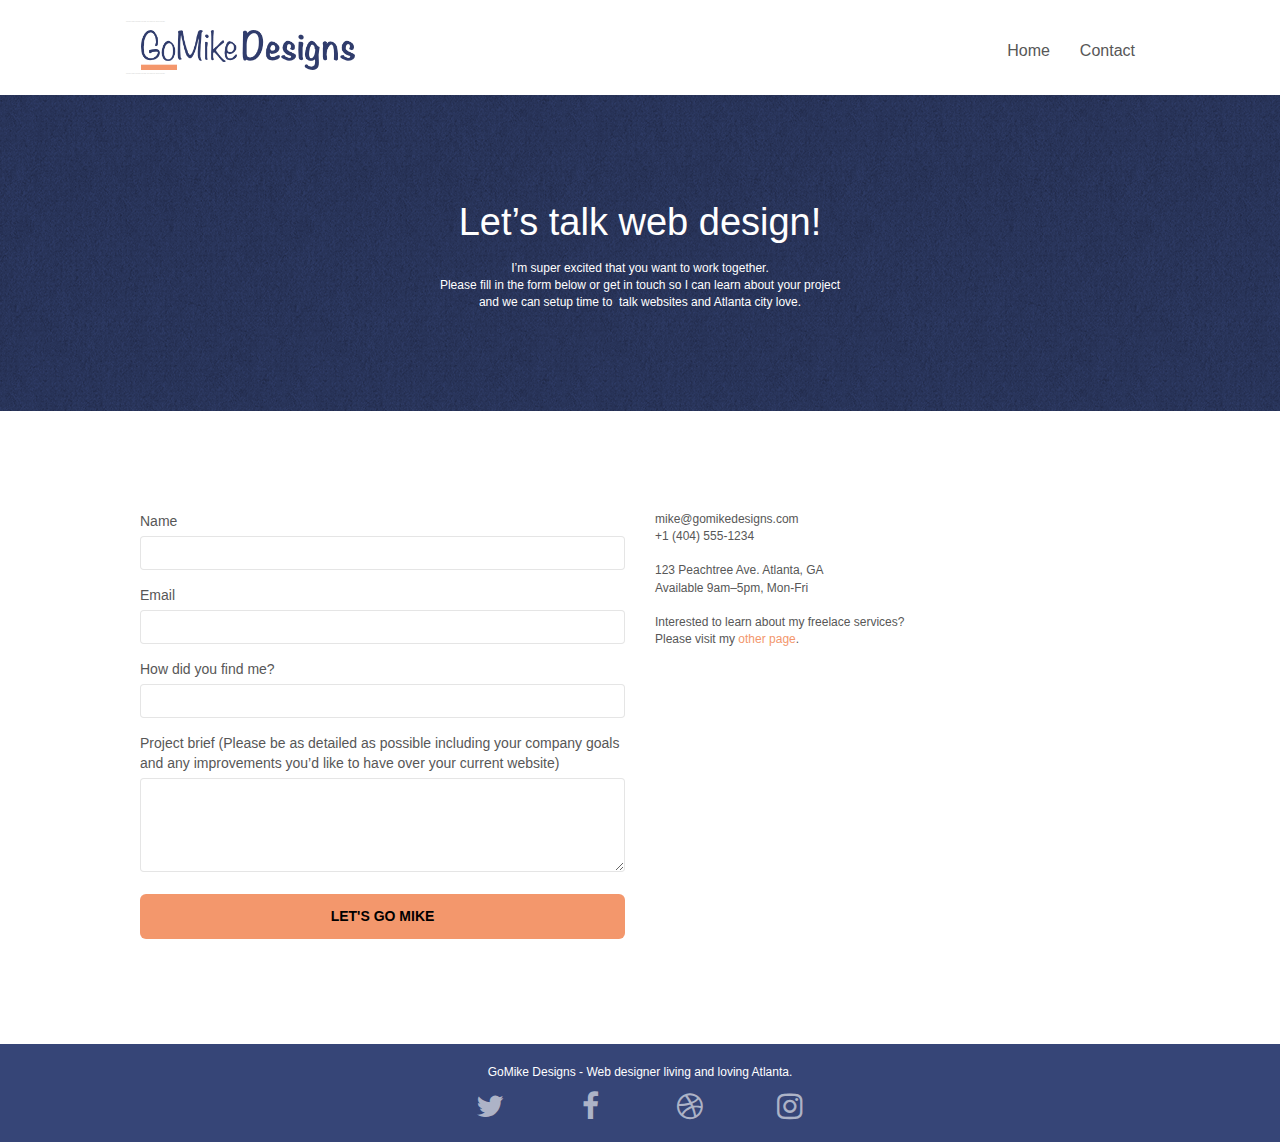
==== contact.html @ d9c5af90 "contact page updated for responsiveness" ====
<!DOCTYPE html>
<html lang="eng">
  <head>
    <meta charset="utf-8" />
    <meta
      name="keywords"
      content="freelance web designer atlanta, website design atlanta, web developer atlanta, web design atlanta, 
    GoMike Atlanta, GoMike website design atlanta, GoMike design Web developer, website builder in atlanta, hire a web developer in atlanta,
    hire a webdesigner in atlanta,"
    />
    <meta
      name="description"
      content="I'm Mike and your should hire me to build your website"
    />
    <meta
      name="viewport"
      content="width=device-width, initial-scale=1.0, viewport-fit=cover"
    />
    <link rel="shortcut icon" type="image/png" href="favicon.jpg" />
    <link rel="stylesheet" type="text/css" href="./css/bootstrap.css" />
    <link rel="stylesheet" type="text/css" href="style.css" />
    <link rel="stylesheet" type="text/css" href="./css/font-awesome.css" />
    <link rel="stylesheet" type="text/css" href="./css/et-line.css" />

    <title>GoMike Designs Contact Page</title>

    <!-- Analytics -->

    <!-- Analytics END -->
  </head>
  <body>
    <!-- Main container -->
    <div class="page-container">
      <!-- bloc-0 -->
      <div class="bloc bgc-white l-bloc" id="bloc-0">
        <div class="container bloc-sm">
          <nav class="navbar row">
            <div class="navbar-header">
              <div class="keywords" style="color: #cccccc; font-size: 1px">
                web agency atlanta, web strategy, web design, logo, website,
                web, internet, logo design
              </div>
              <a class="navbar-brand" href="index.html"
                ><img
                  src="img/atlanta%20web%20design%20logo.png"
                  alt="logo, seo, google, website, internet, web design, design agency"
                  height="40"
              /></a>
              <div class="keywords" style="color: #cccccc; font-size: 1px">
                web agency atlanta, web strategy, web design, logo, website,
                web, internet, logo design
              </div>

              <button
                id="nav-toggle"
                type="button"
                class="ui-navbar-toggle navbar-toggle"
                data-toggle="collapse"
                data-target=".navbar-1"
              >
                <span class="sr-only">Toggle navigation</span>
                <span class="icon-bar"></span>
                <span class="icon-bar"></span>
                <span class="icon-bar"></span>
              </button>
            </div>
            <div class="collapse navbar-collapse navbar-1 special-dropdown-nav">
              <ul class="site-navigation nav navbar-nav">
                <li>
                  <a href="index.html">Home</a>
                </li>
                <li></li>
                <li>
                  <a href="contact.html">Contact</a>
                </li>
              </ul>
            </div>
          </nav>
        </div>
      </div>
      <!-- bloc-0 END -->

      <!-- bloc-6 -->
      <div
        class="bloc bg-dots-bg bg-repeat bgc-dark-slate-blue d-bloc bloc-bg-texture texture-paper"
        id="bloc-6"
      >
        <div class="container bloc-lg">
          <div class="row">
            <div class="col-sm-12">
              <p class="text-center hero-bloc-text tc-white">
                Let&rsquo;s talk web design!
              </p>
              <p class="text-center mg-lg tc-white tight-width-whitespace">
                I&rsquo;m super excited that you want to work together.<br />Please
                fill in the form below or get in touch so I can learn about your
                project <br />and we can setup time to &nbsp;talk websites and
                Atlanta city love.
              </p>
            </div>
          </div>
        </div>
      </div>
      <!-- bloc-6 END -->

      <!-- bloc-7 -->
      <div class="bloc bgc-white l-bloc" id="bloc-7">
        <div class="container bloc-lg">
          <div class="row">
            <div class="col-sm-6">
              <form
                id="form_1"
                novalidate
                success-msg="Your message has been sent."
                fail-msg="Sorry it seems that our mail server is not responding, Sorry for the inconvenience!"
              >
                <div class="form-group">
                  <label> Name </label>
                  <input id="name" class="form-control" required />
                </div>
                <div class="form-group">
                  <label> Email </label>
                  <input
                    id="email"
                    class="form-control"
                    type="email"
                    required
                  />
                </div>
                <div class="form-group">
                  <label> How did you find me? </label>
                  <input
                    class="form-control"
                    type="email"
                    required
                    id="input_504"
                  />
                </div>
                <div class="form-group">
                  <label>
                    Project brief (Please be as detailed as possible including
                    your company goals and any improvements you&rsquo;d like to
                    have over your current website)<br /> </label
                  ><textarea
                    id="message"
                    class="form-control"
                    rows="4"
                    cols="50"
                    required
                  ></textarea>
                </div>
                <button
                  class="bloc-button btn btn-lg btn-block cta-hero btn-atomic-tangerine"
                  type="submit"
                >
                  Let's go Mike
                </button>
              </form>
            </div>
            <div class="col-sm-6">
              <p>
                mike@gomikedesigns.com<br />+1 (404) 555-1234<br />
                <br />123 Peachtree Ave. Atlanta, GA<br />Available 9am–5pm,
                Mon-Fri <br />
                <br />Interested to learn about my freelace services?
                <br />Please visit my&nbsp;<a
                  class="ltc-atomic-tangerine"
                  href="index.html"
                  >other page</a
                >.
              </p>
            </div>
          </div>
        </div>
      </div>
      <!-- bloc-7 END -->

      <!-- ScrollToTop Button -->
      <a class="bloc-button btn btn-d scrollToTop" onclick="scrollToTarget('1')"
        ><span class="fa fa-chevron-up"></span
      ></a>
      <!-- ScrollToTop Button END-->

      <!-- Footer - bloc-8 -->
      <div class="bloc bgc-dark-slate-blue d-bloc" id="bloc-8">
        <div class="container bloc-sm">
          <div class="row">
            <div class="col-sm-12">
              <p class="text-center white">
                GoMike Designs - Web designer living and loving Atlanta.<br />
              </p>
              <div class="row row-no-gutters social">
                <div class="col-sm-3">
                  <div class="text-center">
                    <a class="social" href="index.html"
                      ><span class="fa fa-twitter icon-md"></span
                    ></a>
                  </div>
                </div>
                <div class="col-sm-3">
                  <div class="text-center">
                    <a class="social" href="index.html"
                      ><span class="fa fa-facebook icon-md"></span
                    ></a>
                  </div>
                </div>
                <div class="col-sm-3">
                  <div class="text-center">
                    <a class="social" href="index.html"
                      ><span class="fa fa-dribbble icon-md"></span
                    ></a>
                  </div>
                </div>
                <div class="col-sm-3">
                  <div class="text-center">
                    <a class="social" href="index.html"
                      ><span class="fa fa-instagram icon-md"></span
                    ></a>
                  </div>
                </div>
              </div>
            </div>
          </div>
        </div>
      </div>
      <!-- Footer - bloc-8 END -->
    </div>
    <!-- Main container END -->

    <script src="./js/jquery-2.1.0.js"></script>
    <script src="./js/bootstrap.js"></script>
    <script src="./js/blocs.js"></script>
    <script src="./js/jqBootstrapValidation.js"></script>
    <script src="./js/formHandler.js"></script>
  </body>
</html>
---- style.css ----
body {
  margin: 0;
  padding: 0;
  background: #fff;
  overflow-x: hidden;
  -webkit-font-smoothing: antialiased;
  -moz-osx-font-smoothing: grayscale;
}

a,
button {
  transition: all 0.3s ease-in-out;
  outline: none !important;
}

a:hover {
  text-decoration: none;
  cursor: pointer;
}

#page-loading-blocs-notifaction {
  position: fixed;
  top: 0;
  bottom: 0;
  width: 100%;
  z-index: 100000;
  background: #ffffff url("img/pageload-spinner.gif") no-repeat center center;
}

.bloc {
  width: 100%;
  clear: both;
  background: 50% 50% no-repeat;
  padding: 0 50px;
  -webkit-background-size: cover;
  -moz-background-size: cover;
  -o-background-size: cover;
  background-size: cover;
  position: relative;
}

.bloc .container {
  padding-left: 0;
  padding-right: 0;
}

.bloc-lg {
  padding: 100px 50px;
}

.bloc-md {
  padding: 50px;
}

.bloc-sm {
  padding: 20px 50px;
}

.bg-center,
.bg-l-edge,
.bg-r-edge,
.bg-t-edge,
.bg-b-edge,
.bg-tl-edge,
.bg-bl-edge,
.bg-tr-edge,
.bg-br-edge,
.bg-repeat {
  -webkit-background-size: auto !important;
  -moz-background-size: auto !important;
  -o-background-size: auto !important;
  background-size: auto !important;
}

.bg-repeat {
  background: repeat;
}

.bg-t-edge {
  background: top no-repeat;
}

.bloc-bg-texture::before {
  content: "";
  background-size: 2px 2px;
  position: absolute;
  top: 0;
  bottom: 0;
  left: 0;
  right: 0;
}

.texture-paper::before {
  background: url("img/texture-paper.png");
  background-size: 280px 280px;
}

.b-parallax {
  background-attachment: fixed;
}

.d-bloc {
  color: rgba(255, 255, 255, 0.7);
}

.d-bloc button:hover {
  color: rgba(255, 255, 255, 0.9);
}

.d-bloc .icon-round,
.d-bloc .icon-square,
.d-bloc .icon-rounded,
.d-bloc .icon-semi-rounded-a,
.d-bloc .icon-semi-rounded-b {
  border-color: rgba(255, 255, 255, 0.9);
}

.d-bloc .divider-h span {
  border-color: rgba(255, 255, 255, 0.2);
}

.d-bloc .a-btn,
.d-bloc .navbar a,
.d-bloc .navbar-brand,
.d-bloc a .icon-sm,
.d-bloc a .icon-md,
.d-bloc a .icon-lg,
.d-bloc a .icon-xl,
.d-bloc h1 a,
.d-bloc h2 a,
.d-bloc h3 a,
.d-bloc h4 a,
.d-bloc h5 a,
.d-bloc h6 a,
.d-bloc p a {
  color: rgba(255, 255, 255, 0.6);
}

.d-bloc .a-btn:hover,
.d-bloc .navbar a:hover,
.d-bloc .navbar-brand:hover,
.d-bloc a:hover .icon-sm,
.d-bloc a:hover .icon-md,
.d-bloc a:hover .icon-lg,
.d-bloc a:hover .icon-xl,
.d-bloc h1 a:hover,
.d-bloc h2 a:hover,
.d-bloc h3 a:hover,
.d-bloc h4 a:hover,
.d-bloc h5 a:hover,
.d-bloc h6 a:hover,
.d-bloc p a:hover {
  color: rgba(255, 255, 255, 1);
}

.d-bloc .navbar-toggle .icon-bar {
  background: rgba(255, 255, 255, 1);
}

.d-bloc .btn-wire,
.d-bloc .btn-wire:hover {
  color: rgba(255, 255, 255, 1);
  border-color: rgba(255, 255, 255, 1);
}

.d-bloc .panel {
  color: rgba(0, 0, 0, 0.5);
}

.d-bloc .panel button:hover {
  color: rgba(0, 0, 0, 0.7);
}

.d-bloc .panel icon {
  border-color: rgba(0, 0, 0, 0.7);
}

.d-bloc .panel .divider-h span {
  border-color: rgba(0, 0, 0, 0.1);
}

.d-bloc .panel .a-btn {
  color: rgba(0, 0, 0, 0.6);
}

.d-bloc .panel .a-btn:hover {
  color: rgba(0, 0, 0, 1);
}

.d-bloc .panel .btn-wire,
.d-bloc .panel .btn-wire:hover {
  color: rgba(0, 0, 0, 0.7);
  border-color: rgba(0, 0, 0, 0.3);
}

.d-bloc .panel,
.l-bloc {
  color: rgba(0, 0, 0, 0.5);
}

.d-bloc .panel button:hover,
.l-bloc button:hover {
  color: rgba(0, 0, 0, 0.7);
}

.l-bloc .icon-round,
.l-bloc .icon-square,
.l-bloc .icon-rounded,
.l-bloc .icon-semi-rounded-a,
.l-bloc .icon-semi-rounded-b {
  border-color: rgba(0, 0, 0, 0.7);
}

.d-bloc .panel .divider-h span,
.l-bloc .divider-h span {
  border-color: rgba(0, 0, 0, 0.1);
}

.d-bloc .panel .a-btn,
.l-bloc .a-btn,
.l-bloc .navbar a,
.l-bloc .navbar-brand,
.l-bloc a .icon-sm,
.l-bloc a .icon-md,
.l-bloc a .icon-lg,
.l-bloc a .icon-xl,
.l-bloc h1 a,
.l-bloc h2 a,
.l-bloc h3 a,
.l-bloc h4 a,
.l-bloc h5 a,
.l-bloc h6 a,
.l-bloc p a {
  color: rgba(0, 0, 0, 0.6);
}

.d-bloc .panel .a-btn:hover,
.l-bloc .a-btn:hover,
.l-bloc .navbar a:hover,
.l-bloc .navbar-brand:hover,
.l-bloc a:hover .icon-sm,
.l-bloc a:hover .icon-md,
.l-bloc a:hover .icon-lg,
.l-bloc a:hover .icon-xl,
.l-bloc h1 a:hover,
.l-bloc h2 a:hover,
.l-bloc h3 a:hover,
.l-bloc h4 a:hover,
.l-bloc h5 a:hover,
.l-bloc h6 a:hover,
.l-bloc p a:hover {
  color: rgba(0, 0, 0, 1);
}

.l-bloc .navbar-toggle .icon-bar {
  color: rgba(0, 0, 0, 0.6);
}

.d-bloc .panel .btn-wire,
.d-bloc .panel .btn-wire:hover,
.l-bloc .btn-wire,
.l-bloc .btn-wire:hover {
  color: rgba(0, 0, 0, 0.7);
  border-color: rgba(0, 0, 0, 0.3);
}

.voffset {
  margin-top: 30px;
}

.voffset-lg {
  margin-top: 80px;
}

.row-no-gutters {
  margin-right: 0;
  margin-left: 0;
}

.row.row-no-gutters > [class^="col-"],
.row.row-no-gutters > [class*=" col-"] {
  padding-right: 0;
  padding-left: 0;
}

#bloc-2-services p {
  font-size: 11px;
}

.navbar {
  margin-bottom: 0;
  z-index: 1;
}

.navbar-brand {
  height: auto;
  padding: 3px 15px;
  font-size: 25px;
  font-weight: normal;
  font-weight: 600;
  line-height: 44px;
}

.navbar-brand img {
  max-height: 200px;
  margin: 0 5px 0 0;
  display: inline;
}

.navbar-brand img[src$="svg"] {
  min-width: 100px;
}

.nav-center .navbar-brand img {
  margin: 0;
}

.navbar .nav {
  padding-top: 2px;
  margin-right: -16px;
  float: right;
  z-index: 1;
}

.nav > li {
  float: left;
  margin-top: 4px;
  font-size: 16px;
}

.navbar-nav .open .dropdown-menu > li > a {
  text-align: inherit;
}

.nav > li a:hover,
.nav > li a:focus {
  background: transparent;
}

.navbar-toggle {
  margin: 10px 10px 0 0;
  border: 0px;
}

.navbar-toggle:hover {
  background: transparent !important;
}

.navbar-toggle .icon-bar {
  background-color: rgba(0, 0, 0, 0.5);
  width: 26px;
}

.nav-invert .navbar .nav {
  float: left;
}

.nav-invert .navbar-header,
.nav-invert .navbar-brand {
  float: right;
  position: relative;
  z-index: 2;
}

@media (min-width: 768px) {
  .site-navigation {
    position: absolute;
    top: 50%;
    right: 20px;
    transform: translate(0, -50%);
    -webkit-transform: translateY(-50%);
  }
  .nav > li .dropdown-menu a,
  .nav > li .dropdown-menu a:hover {
    color: #484848;
  }
  .nav-invert .site-navigation {
    left: 0;
    right: 0;
  }
  .nav-center {
    text-align: center;
  }
  .nav-center .navbar-header {
    width: 100%;
  }
  .nav-center .navbar-header,
  .nav-center .navbar-brand,
  .nav-center .nav > li {
    float: none;
    display: inline-block;
  }
  .nav-center .site-navigation {
    position: relative;
    width: 100%;
    right: 0;
    margin-right: 0px;
    margin-top: 20px;
  }
  .nav-center.mini-nav .navbar-toggle {
    float: none;
    margin: 10px auto 0;
  }
}

.nav > li > .dropdown a {
  background: none !important;
  display: block;
  padding: 14px 15px;
}

nav .caret {
  margin: 0 5px;
}

.dropdown-menu .dropdown-menu {
  top: -8px;
  left: 100%;
}

.dropdown-menu .dropmenu-flow-right {
  top: 100%;
  left: 0;
  margin-left: -1px;
  border-top-left-radius: 0;
  border-top-right-radius: 0;
}

.dropdown-menu .dropdown span {
  border: 4px solid black;
  border-top-color: transparent;
  border-right-color: transparent;
  border-bottom-color: transparent;
  margin: 6px -5px 0 0 !important;
  float: right;
}

.mg-md {
  margin-top: 10px;
  margin-bottom: 20px;
}

.mg-lg {
  margin-top: 10px;
  margin-bottom: 40px;
}

.btn {
  margin: 0 5px 5px 0;
}

.btn.pull-right {
  margin: 0 0 5px 5px;
}

.btn-d,
.btn-d:hover,
.btn-d:focus {
  color: #fff;
  background: rgba(0, 0, 0, 0.3);
}

button {
  outline: none !important;
}

.btn-rd {
  border-radius: 40px;
}

.btn-clean {
  border: 1px solid rgba(0, 0, 0, 0.08);
  border-bottom-color: rgba(0, 0, 0, 0.1);
  text-shadow: 0 1px 0 rgba(0, 0, 1, 0.1);
  box-shadow: 0 1px 3px rgba(0, 0, 1, 0.25),
    inset 0 1px 0 0 rgba(255, 255, 255, 0.15);
}

.icon-md {
  font-size: 30px !important;
}

.icon-lg {
  font-size: 60px !important;
}

.sm-shadow {
  text-shadow: 0 1px 2px rgba(0, 0, 0, 0.3);
}

.panel-sq,
.panel-sq .panel-heading,
.panel-sq .panel-footer {
  border-radius: 0;
}

.panel-rd {
  border-radius: 30px;
}

.panel-rd .panel-heading {
  border-radius: 29px 29px 0 0;
}

.panel-rd .panel-footer {
  border-radius: 0 0 29px 29px;
}

.form-control {
  border-color: rgba(0, 0, 0, 0.1);
  box-shadow: none;
}

.scrollToTop {
  width: 40px;
  height: 40px;
  position: fixed;
  bottom: 20px;
  right: 20px;
  opacity: 0;
  z-index: 500;
  transition: all 0.3s ease-in-out;
}

.scrollToTop span {
  margin-top: 6px;
}

.showScrollTop {
  font-size: 14px;
  opacity: 1;
}

a[data-lightbox] {
  position: relative;
  display: block;
  text-align: center;
}

a[data-lightbox]:hover::before {
  content: "+";
  font-family: "HelveticaNeue-Light", "Helvetica Neue Light", "Helvetica Neue",
    Helvetica, Arial;
  font-size: 32px;
  width: 50px;
  height: 50px;
  margin-left: -25px;
  border-radius: 50%;
  background: rgba(0, 0, 0, 0.6);
  color: #fff;
  font-weight: 100;
  z-index: 1;
  position: absolute;
  top: 50%;
  transform: translateY(-50%);
  -webkit-transform: translateY(-50%);
}

a[data-lightbox]:hover img {
  opacity: 0.6;
  -webkit-animation-fill-mode: none;
  animation-fill-mode: none;
}

#lightbox-modal {
  display: flex;
  align-items: center;
}

#lightbox-modal .modal-dialog {
  width: 90%;
  max-width: 900px;
  margin: 0 auto 0;
}

#lightbox-modal .modal-dialog img {
  max-height: 90vh;
  margin: 0 auto;
}

.lightbox-caption {
  padding: 20px;
  color: #fff;
  background: rgba(0, 0, 0, 0.5);
  position: absolute;
  left: 15px;
  right: 15px;
  bottom: 5px;
}

.close-lightbox {
  color: #fff;
  font-size: 30px;
  position: absolute;
  top: 20px;
  right: 20px;
  z-index: 20;
  background: rgba(0, 0, 0, 0.5);
  border: none;
  line-height: 30px;
  padding: 0 9px 5px;
  opacity: 0.3;
}

.close-lightbox:hover,
.next-lightbox:hover,
.prev-lightbox:hover {
  opacity: 1;
  color: #fff;
}

.next-lightbox,
.prev-lightbox {
  font-size: 20px;
  color: rgba(255, 255, 255, 0.9);
  background: rgba(0, 0, 0, 0.5);
  transition: all 0.2s ease-in-out;
  position: absolute;
  top: 45%;
  z-index: 1;
  opacity: 0.4;
}

.next-lightbox {
  padding: 6px 8px 1px 13px;
  right: 25px;
}

.prev-lightbox {
  padding: 6px 13px 1px 10px;
  left: 25px;
}

.snapshot-lb .modal-body {
  padding-bottom: 45px;
}

.snapshot-lb .lightbox-caption {
  padding: 0;
  color: rgba(0, 0, 0, 0.5);
  background: none;
}

h1,
h2,
h3,
h4,
h5,
h6,
p,
label,
.btn,
a {
  font-family: "helvetica";
  font-weight: 400;
  color: #575757 !important;
}

.container {
  max-width: 1000px;
}

.hero-bloc-text {
  font-size: 38px;
}

.hero-bloc-text-sub {
  font-size: 36px;
}

.statement-bloc-text {
  line-height: 26px;
  font-style: italic;
  font-size: 20px;
  text-align: center;
  font-weight: lighter;
  max-width: 520px;
  margin: auto auto auto auto;
}

p {
  font-size: 12px;
}

.tight-width-whitespace {
  max-width: 600px;
  margin: auto auto auto auto;
}

.h1 {
  font-size: 20px;
  font-family: "Open Sans";
}

.cta-hero {
  margin-top: 22px;
  color: #ffffff !important;
  text-transform: uppercase;
  padding: 12px 28px 12px 28px;
  font-size: 1em;
  font-weight: 700;
}

.social {
  max-width: 400px;
  margin: auto auto auto auto;
}

h2 {
  font-size: 22px;
  line-height: 1.4em;
}

h3 {
  font-size: 15px;
  text-transform: uppercase;
  font-weight: 700;
  color: #333333 !important;
}

.med-width-whitespace {
  max-width: 800px;
  margin: auto auto auto auto;
  box-shadow: 0px 0px 0px #000000;
}

h1 {
  color: #333333 !important;
}

h4 {
  color: #333333 !important;
}

.icons {
  margin-bottom: 14px;
  margin-top: 24px;
}

.white {
  color: #ffffff !important;
}

.portfolio-thumb {
  margin-bottom: 24px;
}

.portfolio-row {
  margin-bottom: 44px;
  margin-top: 50px;
}

.avatar {
  box-shadow: 0px 4px 9px rgba(0, 0, 0, 0.3);
}

.black-background {
  background-color: rgba(35, 31, 32, 0.7);
  padding: 40px 40px 40px 40px;
}

.bold-link {
  font-weight: 900;
  text-decoration: underline !important;
}

.service-header {
  font-size: 15px;
  font-weight: 700;
  text-transform: uppercase;
}

.bgc-white {
  background-color: #ffffff;
}

.bgc-dark-slate-blue {
  background-color: #364577;
}

.bgc-atomic-tangerine {
  background-color: #f3976c;
}

.tc-white {
  color: #ffffff !important;
}

.btn-atomic-tangerine {
  background: #f3976c;
  color: #000000 !important;
}

.btn-atomic-tangerine:hover {
  background: #c27956 !important;
  color: #000000 !important;
}

.ltc-white {
  color: #ffffff !important;
}

.ltc-white:hover {
  color: #cccccc !important;
}

.ltc-atomic-tangerine {
  color: #f3976c !important;
}

.ltc-atomic-tangerine:hover {
  color: #c27956 !important;
}

.icon-dark-slate-blue {
  color: #364577 !important;
  border-color: #364577 !important;
}

.bg-dots-bg {
  background-image: url("img/dots-bg.png");
}

.bg-lines-h2-bg {
  background-image: url("img/lines-h2-bg.png");
}

.bg-atlanta-20made-20sign {
  background-image: url("img/atlanta made sign-min.jpg");
}

.bg-atlanta-20made-20sign-20orange {
  background-image: url("img/atlanta made sign orange-min.jpg");
}

@media (max-width: 1024px) {
  .bloc {
    padding-left: 20px;
    padding-right: 20px;
  }
  .bloc.full-width-bloc,
  .bloc-tile-2.full-width-bloc .container,
  .bloc-tile-3.full-width-bloc .container,
  .bloc-tile-4.full-width-bloc .container {
    padding-left: 0;
    padding-right: 0;
  }
}

@media (max-width: 992px) and (min-width: 768px) {
  .navbar .nav {
    max-width: 80%;
  }
  .nav-center.navbar .nav {
    max-width: 100%;
  }
}

@media only screen and (min-device-width: 768px) and (max-device-width: 1024px) and (orientation: landscape) {
  .b-parallax {
    background-attachment: scroll;
  }
}

@media only screen and (min-device-width: 1024px) and (max-device-width: 1366px) and (-webkit-min-device-pixel-ratio: 1.5) {
  .b-parallax {
    background-attachment: scroll;
  }
}

@media (max-width: 991px) {
  .container {
    width: 100%;
  }
  .b-parallax {
    background-attachment: scroll;
  }
  .page-container,
  #hero-bloc {
    overflow-x: hidden;
    position: relative;
  }
  .bloc {
    padding-left: constant(safe-area-inset-left);
    padding-right: constant(safe-area-inset-right);
  }
  .bloc-group,
  .bloc-group .bloc {
    display: block;
    width: 100%;
  }
  .bloc-fill-screen .fill-bloc-top-edge,
  .bloc-fill-screen .fill-bloc-bottom-edge {
    padding: 0 20px;
    padding-left: constant(safe-area-inset-left);
    padding-right: constant(safe-area-inset-right);
  }
}

@media (max-width: 767px) {
  .page-container {
    overflow-x: hidden;
    position: relative;
  }
  h1,
  h2,
  h3,
  h4,
  h5,
  h6,
  p,
  #disqus_thread {
    padding-left: 10px !important;
    padding-right: 10px !important;
  }
  .b-parallax {
    background-attachment: scroll;
  }
  .navbar .nav {
    padding-top: 0;
    border-top: 1px solid rgba(0, 0, 0, 0.2);
    float: none !important;
  }
  .navbar.row {
    margin-left: 0;
    margin-right: 0;
  }
  .site-navigation {
    position: inherit;
    transform: none;
    -webkit-transform: none;
    -ms-transform: none;
  }
  .nav > li {
    margin-top: 0;
    border-bottom: 1px solid rgba(0, 0, 0, 0.1);
    background: rgba(0, 0, 0, 0.05);
    text-align: left;
    padding-left: 15px;
    width: 100%;
  }
  .nav > li:hover {
    background: rgba(0, 0, 0, 0.08);
  }
  .dropdown .dropdown a .caret {
    float: none;
    margin: 5px 0 0 10px !important;
    border: 4px solid black;
    border-bottom-color: transparent;
    border-right-color: transparent;
    border-left-color: transparent;
  }
  #hero-bloc .navbar .nav {
    background: rgba(0, 0, 0, 0.8);
  }
  #hero-bloc .navbar .nav a {
    color: rgba(255, 255, 255, 0.6);
  }
  .hero {
    padding: 50px 0;
  }
  .hero-nav {
    left: -1px;
    right: -1px;
  }
  .navbar-collapse {
    padding: 0;
    overflow-x: hidden;
    -webkit-box-shadow: none;
    box-shadow: none;
  }
  .navbar-brand img {
    max-height: 40px;
    width: auto;
  }
  .nav-invert .navbar-header {
    float: none;
    width: 100%;
  }
  .nav-invert .navbar-toggle {
    float: left;
    margin-left: 10px;
  }
  .bloc {
    padding-left: 0;
    padding-right: 0;
  }
  .bloc-xxl,
  .bloc-xl,
  .bloc-lg {
    padding: 40px 0;
  }
  .bloc-sm,
  .bloc-md {
    padding-left: 0;
    padding-right: 0;
  }
  .bloc-tile-2 .container,
  .bloc-tile-3 .container,
  .bloc-tile-4 .container,
  .bloc-fill-screen .fill-bloc-top-edge,
  .bloc-fill-screen .fill-bloc-bottom-edge {
    padding-left: 0;
    padding-right: 0;
  }
  .a-block {
    padding: 0 10px;
  }
  .btn-dwn {
    display: none;
  }
  .voffset {
    margin-top: 5px;
  }
  .voffset-md {
    margin-top: 20px;
  }
  .voffset-lg {
    margin-top: 30px;
  }
  form {
    padding: 5px;
  }
  .close-lightbox {
    display: inline-block;
  }
  .blocsapp-device-iphone5 {
    background-size: 216px 425px;
    padding-top: 60px;
    width: 216px;
    height: 425px;
  }
  .blocsapp-device-iphone5 img {
    width: 180px;
    height: 320px;
  }
}

@media (max-width: 400px) {
  .bloc {
    padding-left: 0;
    padding-right: 0;
  }
}

@media (max-width: 767px) {
  .bloc-mob-center-text {
    text-align: center;
  }
}
---- css/et-line.css ----
@font-face {
    font-family: et-line;
    src: url(../fonts/et-line.eot);
    src: url(../fonts/et-line.eot?#iefix) format('embedded-opentype'), url(../fonts/et-line.woff) format('woff'), url(../fonts/et-line.ttf) format('truetype'), url(../fonts/et-line.svg#et-line) format('svg');
    font-weight: 400;
    font-style: normal
}

.et-icon-adjustments,
.et-icon-alarmclock,
.et-icon-anchor,
.et-icon-aperture,
.et-icon-attachment,
.et-icon-bargraph,
.et-icon-basket,
.et-icon-beaker,
.et-icon-bike,
.et-icon-book-open,
.et-icon-briefcase,
.et-icon-browser,
.et-icon-calendar,
.et-icon-camera,
.et-icon-caution,
.et-icon-chat,
.et-icon-circle-compass,
.et-icon-clipboard,
.et-icon-clock,
.et-icon-cloud,
.et-icon-compass,
.et-icon-desktop,
.et-icon-dial,
.et-icon-document,
.et-icon-documents,
.et-icon-download,
.et-icon-dribbble,
.et-icon-edit,
.et-icon-envelope,
.et-icon-expand,
.et-icon-facebook,
.et-icon-flag,
.et-icon-focus,
.et-icon-gears,
.et-icon-genius,
.et-icon-gift,
.et-icon-global,
.et-icon-globe,
.et-icon-googleplus,
.et-icon-grid,
.et-icon-happy,
.et-icon-hazardous,
.et-icon-heart,
.et-icon-hotairballoon,
.et-icon-hourglass,
.et-icon-key,
.et-icon-laptop,
.et-icon-layers,
.et-icon-lifesaver,
.et-icon-lightbulb,
.et-icon-linegraph,
.et-icon-linkedin,
.et-icon-lock,
.et-icon-magnifying-glass,
.et-icon-map,
.et-icon-map-pin,
.et-icon-megaphone,
.et-icon-mic,
.et-icon-mobile,
.et-icon-newspaper,
.et-icon-notebook,
.et-icon-paintbrush,
.et-icon-paperclip,
.et-icon-pencil,
.et-icon-phone,
.et-icon-picture,
.et-icon-pictures,
.et-icon-piechart,
.et-icon-presentation,
.et-icon-pricetags,
.et-icon-printer,
.et-icon-profile-female,
.et-icon-profile-male,
.et-icon-puzzle,
.et-icon-quote,
.et-icon-recycle,
.et-icon-refresh,
.et-icon-ribbon,
.et-icon-rss,
.et-icon-sad,
.et-icon-scissors,
.et-icon-scope,
.et-icon-search,
.et-icon-shield,
.et-icon-speedometer,
.et-icon-strategy,
.et-icon-streetsign,
.et-icon-tablet,
.et-icon-target,
.et-icon-telescope,
.et-icon-toolbox,
.et-icon-tools,
.et-icon-tools-2,
.et-icon-trophy,
.et-icon-tumblr,
.et-icon-twitter,
.et-icon-upload,
.et-icon-video,
.et-icon-wallet,
.et-icon-wine {
    font-family: et-line;
    speak: none;
    font-style: normal;
    font-weight: 400;
    font-variant: normal;
    text-transform: none;
    line-height: 1;
    -webkit-font-smoothing: antialiased;
    -moz-osx-font-smoothing: grayscale;
    display: inline-block
}

.et-icon-mobile:before {
    content: "\e000"
}

.et-icon-laptop:before {
    content: "\e001"
}

.et-icon-desktop:before {
    content: "\e002"
}

.et-icon-tablet:before {
    content: "\e003"
}

.et-icon-phone:before {
    content: "\e004"
}

.et-icon-document:before {
    content: "\e005"
}

.et-icon-documents:before {
    content: "\e006"
}

.et-icon-search:before {
    content: "\e007"
}

.et-icon-clipboard:before {
    content: "\e008"
}

.et-icon-newspaper:before {
    content: "\e009"
}

.et-icon-notebook:before {
    content: "\e00a"
}

.et-icon-book-open:before {
    content: "\e00b"
}

.et-icon-browser:before {
    content: "\e00c"
}

.et-icon-calendar:before {
    content: "\e00d"
}

.et-icon-presentation:before {
    content: "\e00e"
}

.et-icon-picture:before {
    content: "\e00f"
}

.et-icon-pictures:before {
    content: "\e010"
}

.et-icon-video:before {
    content: "\e011"
}

.et-icon-camera:before {
    content: "\e012"
}

.et-icon-printer:before {
    content: "\e013"
}

.et-icon-toolbox:before {
    content: "\e014"
}

.et-icon-briefcase:before {
    content: "\e015"
}

.et-icon-wallet:before {
    content: "\e016"
}

.et-icon-gift:before {
    content: "\e017"
}

.et-icon-bargraph:before {
    content: "\e018"
}

.et-icon-grid:before {
    content: "\e019"
}

.et-icon-expand:before {
    content: "\e01a"
}

.et-icon-focus:before {
    content: "\e01b"
}

.et-icon-edit:before {
    content: "\e01c"
}

.et-icon-adjustments:before {
    content: "\e01d"
}

.et-icon-ribbon:before {
    content: "\e01e"
}

.et-icon-hourglass:before {
    content: "\e01f"
}

.et-icon-lock:before {
    content: "\e020"
}

.et-icon-megaphone:before {
    content: "\e021"
}

.et-icon-shield:before {
    content: "\e022"
}

.et-icon-trophy:before {
    content: "\e023"
}

.et-icon-flag:before {
    content: "\e024"
}

.et-icon-map:before {
    content: "\e025"
}

.et-icon-puzzle:before {
    content: "\e026"
}

.et-icon-basket:before {
    content: "\e027"
}

.et-icon-envelope:before {
    content: "\e028"
}

.et-icon-streetsign:before {
    content: "\e029"
}

.et-icon-telescope:before {
    content: "\e02a"
}

.et-icon-gears:before {
    content: "\e02b"
}

.et-icon-key:before {
    content: "\e02c"
}

.et-icon-paperclip:before {
    content: "\e02d"
}

.et-icon-attachment:before {
    content: "\e02e"
}

.et-icon-pricetags:before {
    content: "\e02f"
}

.et-icon-lightbulb:before {
    content: "\e030"
}

.et-icon-layers:before {
    content: "\e031"
}

.et-icon-pencil:before {
    content: "\e032"
}

.et-icon-tools:before {
    content: "\e033"
}

.et-icon-tools-2:before {
    content: "\e034"
}

.et-icon-scissors:before {
    content: "\e035"
}

.et-icon-paintbrush:before {
    content: "\e036"
}

.et-icon-magnifying-glass:before {
    content: "\e037"
}

.et-icon-circle-compass:before {
    content: "\e038"
}

.et-icon-linegraph:before {
    content: "\e039"
}

.et-icon-mic:before {
    content: "\e03a"
}

.et-icon-strategy:before {
    content: "\e03b"
}

.et-icon-beaker:before {
    content: "\e03c"
}

.et-icon-caution:before {
    content: "\e03d"
}

.et-icon-recycle:before {
    content: "\e03e"
}

.et-icon-anchor:before {
    content: "\e03f"
}

.et-icon-profile-male:before {
    content: "\e040"
}

.et-icon-profile-female:before {
    content: "\e041"
}

.et-icon-bike:before {
    content: "\e042"
}

.et-icon-wine:before {
    content: "\e043"
}

.et-icon-hotairballoon:before {
    content: "\e044"
}

.et-icon-globe:before {
    content: "\e045"
}

.et-icon-genius:before {
    content: "\e046"
}

.et-icon-map-pin:before {
    content: "\e047"
}

.et-icon-dial:before {
    content: "\e048"
}

.et-icon-chat:before {
    content: "\e049"
}

.et-icon-heart:before {
    content: "\e04a"
}

.et-icon-cloud:before {
    content: "\e04b"
}

.et-icon-upload:before {
    content: "\e04c"
}

.et-icon-download:before {
    content: "\e04d"
}

.et-icon-target:before {
    content: "\e04e"
}

.et-icon-hazardous:before {
    content: "\e04f"
}

.et-icon-piechart:before {
    content: "\e050"
}

.et-icon-speedometer:before {
    content: "\e051"
}

.et-icon-global:before {
    content: "\e052"
}

.et-icon-compass:before {
    content: "\e053"
}

.et-icon-lifesaver:before {
    content: "\e054"
}

.et-icon-clock:before {
    content: "\e055"
}

.et-icon-aperture:before {
    content: "\e056"
}

.et-icon-quote:before {
    content: "\e057"
}

.et-icon-scope:before {
    content: "\e058"
}

.et-icon-alarmclock:before {
    content: "\e059"
}

.et-icon-refresh:before {
    content: "\e05a"
}

.et-icon-happy:before {
    content: "\e05b"
}

.et-icon-sad:before {
    content: "\e05c"
}

.et-icon-facebook:before {
    content: "\e05d"
}

.et-icon-twitter:before {
    content: "\e05e"
}

.et-icon-googleplus:before {
    content: "\e05f"
}

.et-icon-rss:before {
    content: "\e060"
}

.et-icon-tumblr:before {
    content: "\e061"
}

.et-icon-linkedin:before {
    content: "\e062"
}

.et-icon-dribbble:before {
    content: "\e063"
}
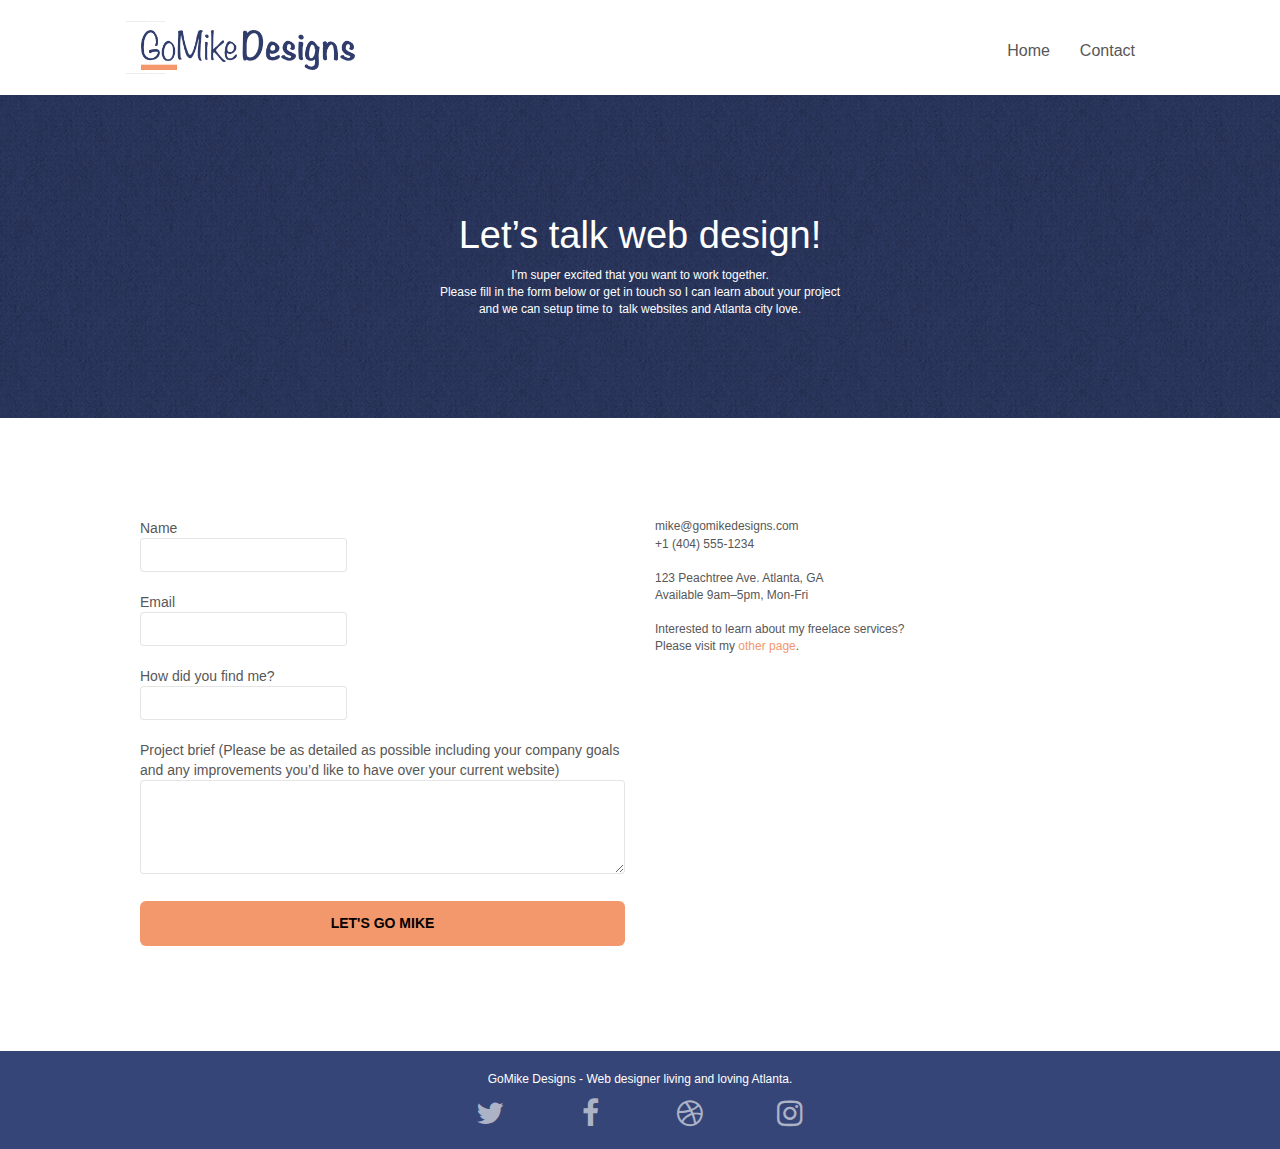
==== commit 9584ff78: "h1 and forms updated in both html files" ====
--- a/contact.html
+++ b/contact.html
@@ -1,5 +1,5 @@
 <!DOCTYPE html>
-<html lang="eng">
+<html lang="en">
   <head>
     <meta charset="utf-8" />
     <meta
@@ -88,9 +88,9 @@
         <div class="container bloc-lg">
           <div class="row">
             <div class="col-sm-12">
-              <p class="text-center hero-bloc-text tc-white">
+              <h1 class="text-center hero-bloc-text tc-white">
                 Let&rsquo;s talk web design!
-              </p>
+              </h1>
               <p class="text-center mg-lg tc-white tight-width-whitespace">
                 I&rsquo;m super excited that you want to work together.<br />Please
                 fill in the form below or get in touch so I can learn about your
@@ -115,39 +115,47 @@
                 fail-msg="Sorry it seems that our mail server is not responding, Sorry for the inconvenience!"
               >
                 <div class="form-group">
-                  <label> Name </label>
-                  <input id="name" class="form-control" required />
-                </div>
-                <div class="form-group">
-                  <label> Email </label>
-                  <input
-                    id="email"
-                    class="form-control"
-                    type="email"
-                    required
-                  />
-                </div>
-                <div class="form-group">
-                  <label> How did you find me? </label>
-                  <input
-                    class="form-control"
-                    type="email"
-                    required
-                    id="input_504"
-                  />
+                  <label>
+                    Name
+                    <input id="name" class="form-control" required />
+                  </label>
+                </div>
+                <div class="form-group">
+                  <label>
+                    Email
+                    <input
+                      id="email"
+                      class="form-control"
+                      type="email"
+                      required
+                    />
+                  </label>
+                </div>
+                <div class="form-group">
+                  <label>
+                    How did you find me?
+                    <input
+                      class="form-control"
+                      type="email"
+                      required
+                      id="input_504"
+                    />
+                  </label>
                 </div>
                 <div class="form-group">
                   <label>
                     Project brief (Please be as detailed as possible including
                     your company goals and any improvements you&rsquo;d like to
-                    have over your current website)<br /> </label
-                  ><textarea
-                    id="message"
-                    class="form-control"
-                    rows="4"
-                    cols="50"
-                    required
-                  ></textarea>
+                    have over your current website)<br />
+                    <textarea
+                      id="message"
+                      class="form-control"
+                      rows="4"
+                      cols="50"
+                      required
+                    >
+                    </textarea>
+                  </label>
                 </div>
                 <button
                   class="bloc-button btn btn-lg btn-block cta-hero btn-atomic-tangerine"
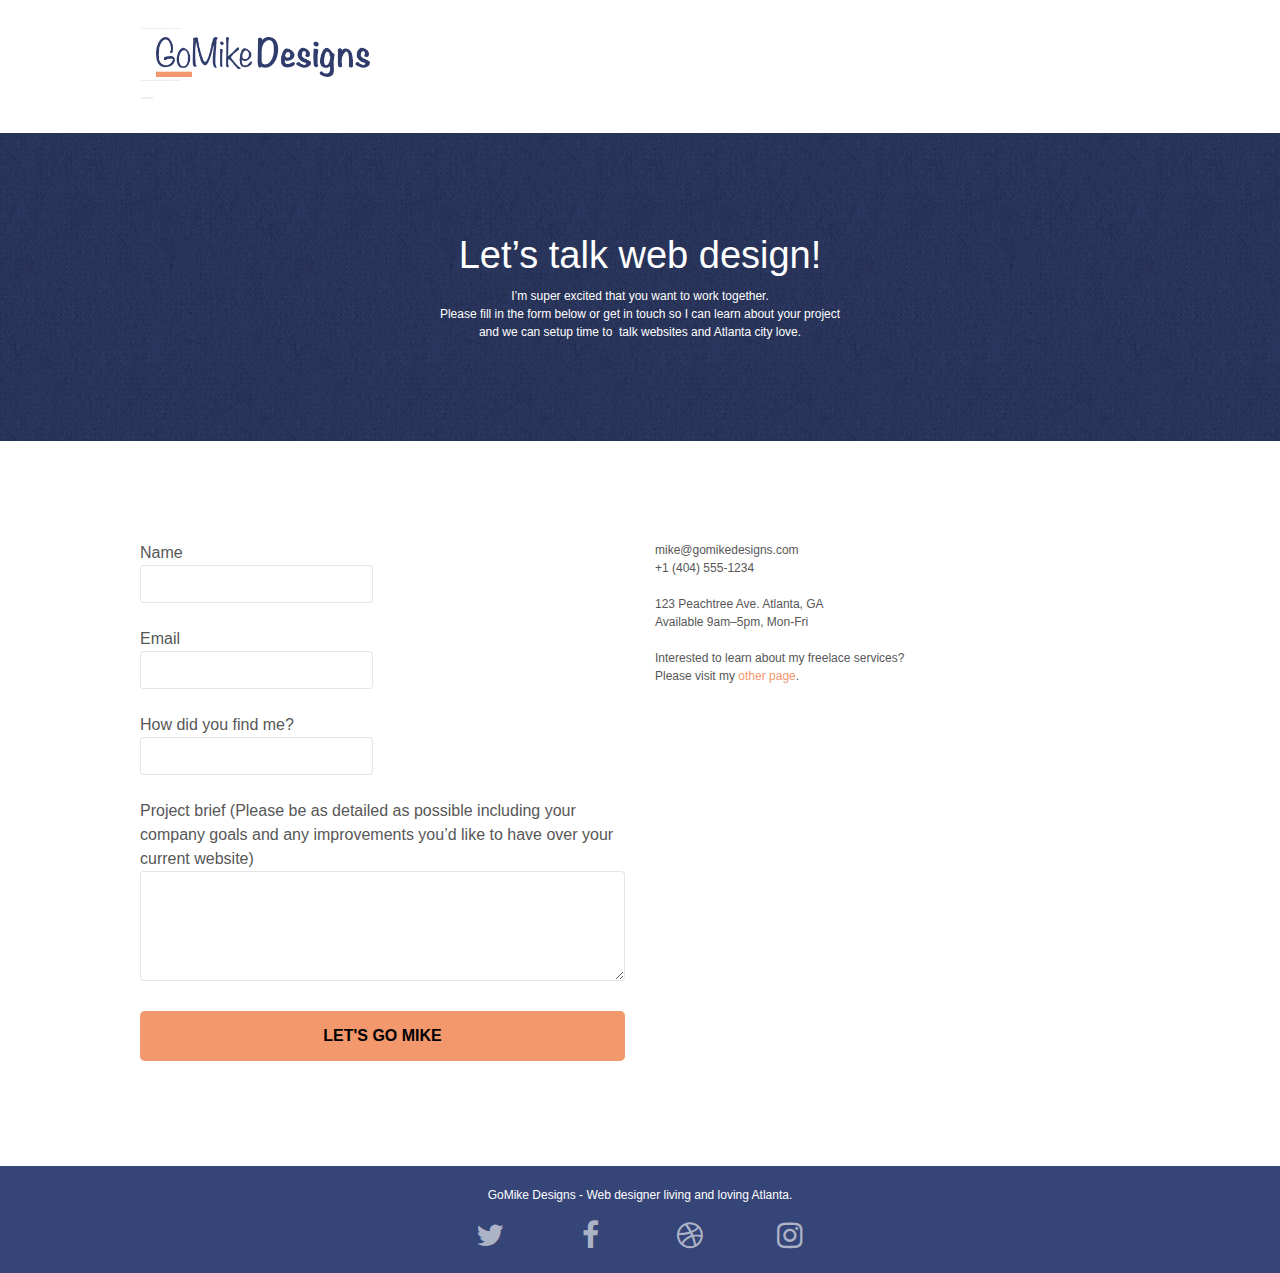
==== commit 3944fd6b: "bootstrap version updated to min version" ====
--- a/contact.html
+++ b/contact.html
@@ -17,7 +17,7 @@
       content="width=device-width, initial-scale=1.0, viewport-fit=cover"
     />
     <link rel="shortcut icon" type="image/png" href="favicon.jpg" />
-    <link rel="stylesheet" type="text/css" href="./css/bootstrap.css" />
+    <link rel="stylesheet" type="text/css" href="./css/bootstrap.min.css" />
     <link rel="stylesheet" type="text/css" href="style.css" />
     <link rel="stylesheet" type="text/css" href="./css/font-awesome.css" />
     <link rel="stylesheet" type="text/css" href="./css/et-line.css" />
@@ -136,7 +136,7 @@
                     How did you find me?
                     <input
                       class="form-control"
-                      type="email"
+                      type="text"
                       required
                       id="input_504"
                     />
@@ -200,28 +200,28 @@
               <div class="row row-no-gutters social">
                 <div class="col-sm-3">
                   <div class="text-center">
-                    <a class="social" href="index.html"
+                    <a class="social" href="https://twitter.com/?lang=en"
                       ><span class="fa fa-twitter icon-md"></span
                     ></a>
                   </div>
                 </div>
                 <div class="col-sm-3">
                   <div class="text-center">
-                    <a class="social" href="index.html"
+                    <a class="social" href="https://www.facebook.com/"
                       ><span class="fa fa-facebook icon-md"></span
                     ></a>
                   </div>
                 </div>
                 <div class="col-sm-3">
                   <div class="text-center">
-                    <a class="social" href="index.html"
+                    <a class="social" href="https://dribbble.com/"
                       ><span class="fa fa-dribbble icon-md"></span
                     ></a>
                   </div>
                 </div>
                 <div class="col-sm-3">
                   <div class="text-center">
-                    <a class="social" href="index.html"
+                    <a class="social" href="https://www.instagram.com/?hl=en"
                       ><span class="fa fa-instagram icon-md"></span
                     ></a>
                   </div>
@@ -236,7 +236,7 @@
     <!-- Main container END -->
 
     <script src="./js/jquery-2.1.0.js"></script>
-    <script src="./js/bootstrap.js"></script>
+    <script src="./js/bootstrap.min.js"></script>
     <script src="./js/blocs.js"></script>
     <script src="./js/jqBootstrapValidation.js"></script>
     <script src="./js/formHandler.js"></script>
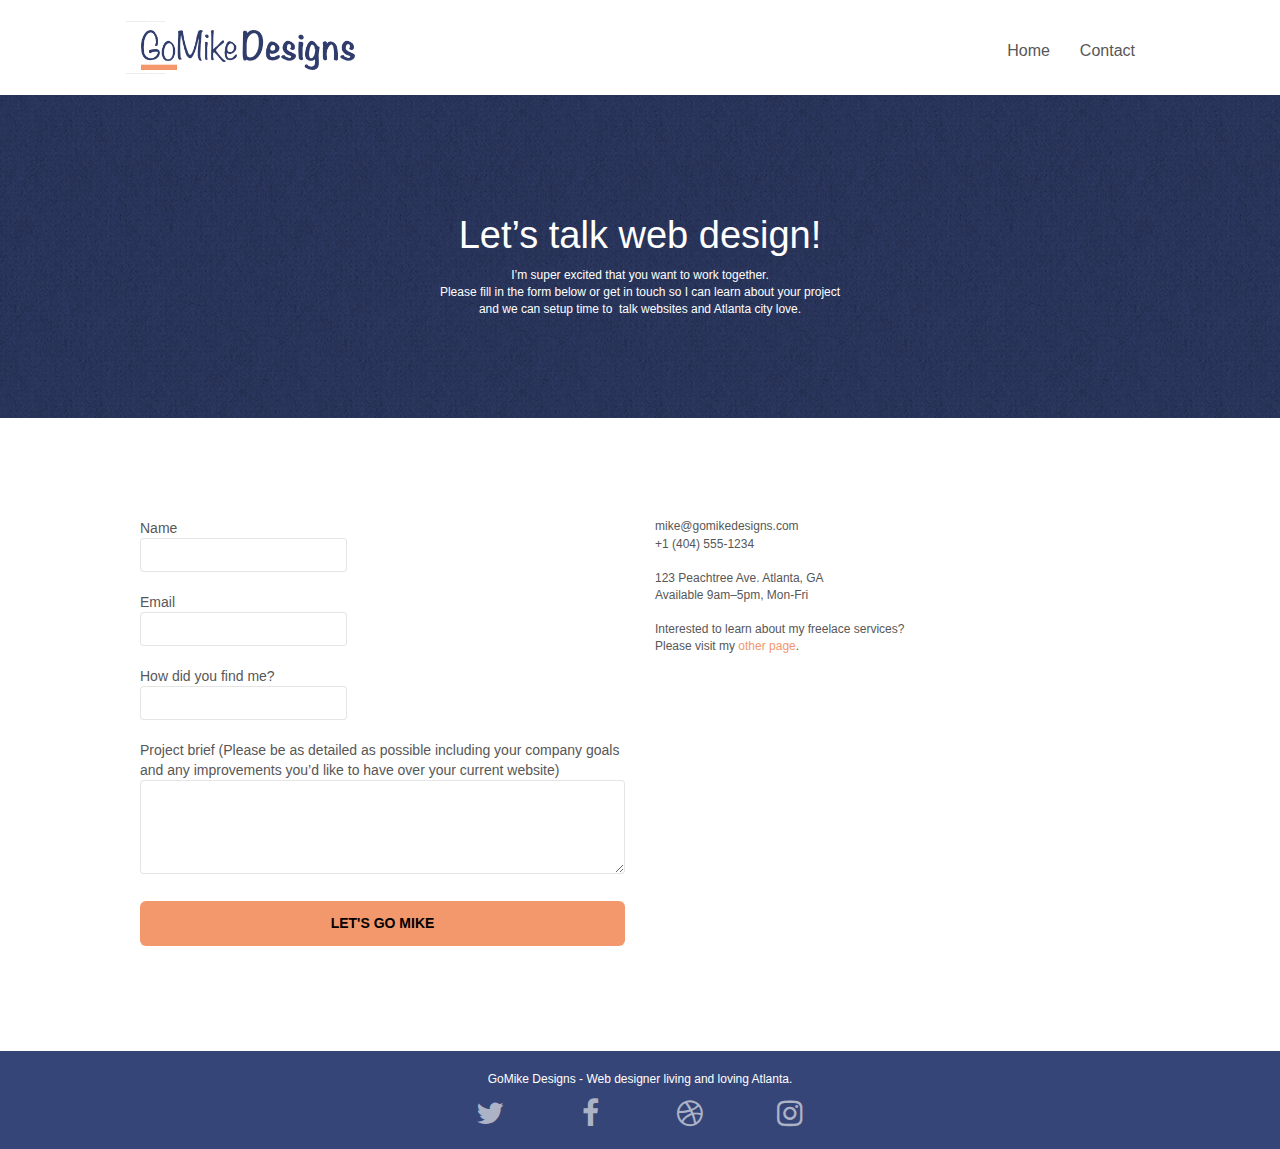
==== commit 856eca2c: "bootstrap version updated to min version remove for css" ====
--- a/contact.html
+++ b/contact.html
@@ -17,7 +17,7 @@
       content="width=device-width, initial-scale=1.0, viewport-fit=cover"
     />
     <link rel="shortcut icon" type="image/png" href="favicon.jpg" />
-    <link rel="stylesheet" type="text/css" href="./css/bootstrap.min.css" />
+    <link rel="stylesheet" type="text/css" href="./css/bootstrap.css" />
     <link rel="stylesheet" type="text/css" href="style.css" />
     <link rel="stylesheet" type="text/css" href="./css/font-awesome.css" />
     <link rel="stylesheet" type="text/css" href="./css/et-line.css" />
@@ -236,7 +236,7 @@
     <!-- Main container END -->
 
     <script src="./js/jquery-2.1.0.js"></script>
-    <script src="./js/bootstrap.min.js"></script>
+    <script src="./js/bootstrap.js"></script>
     <script src="./js/blocs.js"></script>
     <script src="./js/jqBootstrapValidation.js"></script>
     <script src="./js/formHandler.js"></script>
